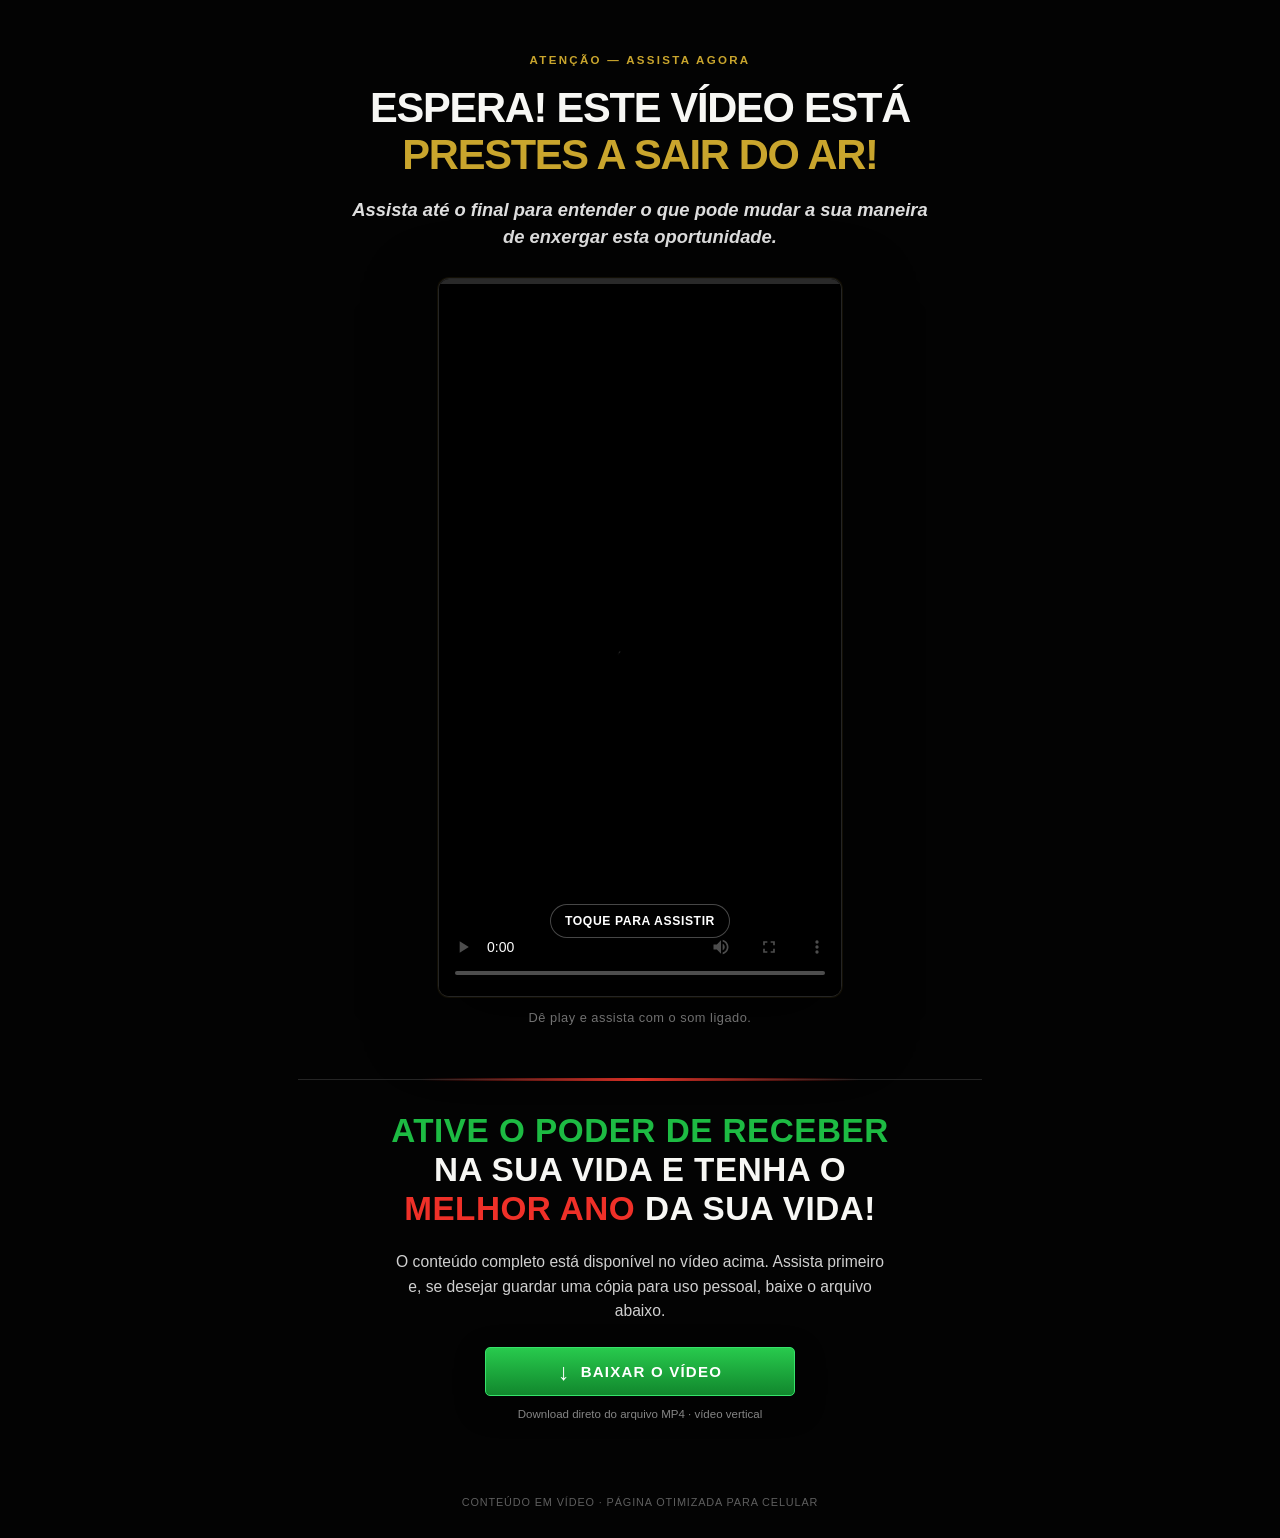
==== index.html @ bd2b7b73 "Create VSL landing page with video download" ====
<!doctype html>
<html lang="pt-BR">
  <head>
    <meta charset="UTF-8" />
    <meta name="viewport" content="width=device-width, initial-scale=1.0" />
    <meta name="theme-color" content="#000000" />
    <meta name="description" content="Assista ao vídeo especial antes que ele saia do ar." />
    <title>Assista antes que saia do ar</title>
    <link rel="preconnect" href="https://fonts.googleapis.com" />
    <link rel="preconnect" href="https://fonts.gstatic.com" crossorigin />
    <link rel="stylesheet" href="styles.css" />
  </head>
  <body>
    <main class="page-shell">
      <section class="hero" aria-labelledby="page-title">
        <p class="eyebrow">ATENÇÃO — ASSISTA AGORA</p>
        <h1 id="page-title">
          ESPERA! ESTE VÍDEO ESTÁ<br />
          <span class="gold">PRESTES A SAIR DO AR!</span>
        </h1>
        <p class="subheadline">Assista até o final para entender o que pode mudar a sua maneira de enxergar esta oportunidade.</p>
      </section>

      <section class="video-section" aria-label="Vídeo principal">
        <div class="video-frame" id="videoFrame">
          <div class="progress-track" aria-hidden="true">
            <span class="progress-fill" id="progressFill"></span>
          </div>
          <video
            id="vslVideo"
            controls
            playsinline
            preload="metadata"
            poster="/manus-storage/vsl-poster_03b961a8.jpg"
          >
            <source src="/manus-storage/vsl_27c88ec0.mp4" type="video/mp4" />
            Seu navegador não suporta a reprodução de vídeo.
          </video>
          <div class="video-status" id="videoStatus" role="status" aria-live="polite">Toque para assistir</div>
        </div>
        <p class="video-note">Dê play e assista com o som ligado.</p>
      </section>

      <section class="offer" aria-labelledby="offer-title">
        <div class="accent-line" aria-hidden="true"></div>
        <h2 id="offer-title"><span class="green">ATIVE O PODER DE RECEBER</span><br />NA SUA VIDA E TENHA O<br /><span class="red">MELHOR ANO</span> DA SUA VIDA!</h2>
        <p class="offer-copy">O conteúdo completo está disponível no vídeo acima. Assista primeiro e, se desejar guardar uma cópia para uso pessoal, baixe o arquivo abaixo.</p>
        <a class="primary-cta" href="/manus-storage/vsl_27c88ec0.mp4" download="vsl.mp4">
          <span class="cta-icon" aria-hidden="true">↓</span>
          BAIXAR O VÍDEO
        </a>
        <p class="microcopy">Download direto do arquivo MP4 · vídeo vertical</p>
      </section>
    </main>

    <footer class="footer">Conteúdo em vídeo · Página otimizada para celular</footer>
    <script src="script.js"></script>
  </body>
</html>
---- styles.css ----
* { box-sizing: border-box; }

:root {
  color-scheme: dark;
  --black: #030303;
  --white: #f7f7f4;
  --muted: #a7a7a7;
  --gold: #c9a52d;
  --green: #1dbb43;
  --red: #d93025;
  --red-dark: #7c0c12;
}

html { scroll-behavior: smooth; }

body {
  margin: 0;
  min-width: 320px;
  background: var(--black);
  color: var(--white);
  font-family: Arial, Helvetica, sans-serif;
  -webkit-font-smoothing: antialiased;
}

.page-shell {
  width: min(100%, 720px);
  margin: 0 auto;
  padding: clamp(24px, 5vw, 60px) 18px 48px;
}

.hero { text-align: center; }

.eyebrow {
  margin: 0 0 18px;
  color: var(--gold);
  font-size: 0.72rem;
  font-weight: 700;
  letter-spacing: 0.2em;
}

h1, h2 { margin: 0; text-wrap: balance; }

h1 {
  font-size: clamp(1.65rem, 5vw, 2.6rem);
  line-height: 1.14;
  font-weight: 800;
  letter-spacing: -0.03em;
}

.gold { color: var(--gold); }

.subheadline {
  max-width: 600px;
  margin: 18px auto 28px;
  color: #dedede;
  font-size: clamp(0.98rem, 2.5vw, 1.15rem);
  font-style: italic;
  font-weight: 600;
  line-height: 1.45;
}

.video-section {
  display: flex;
  flex-direction: column;
  align-items: center;
}

.video-frame {
  position: relative;
  width: min(100%, 404px);
  overflow: hidden;
  border: 1px solid #242424;
  border-radius: 11px;
  background: #000;
  box-shadow: 0 0 0 1px rgba(201, 165, 45, 0.08), 0 24px 70px rgba(0, 0, 0, 0.62);
}

video {
  display: block;
  width: 100%;
  height: auto;
  aspect-ratio: 404 / 720;
  object-fit: cover;
  background: #000;
}

.progress-track {
  position: absolute;
  z-index: 2;
  top: 0;
  left: 0;
  right: 0;
  height: 5px;
  background: rgba(255, 255, 255, 0.16);
}

.progress-fill {
  display: block;
  width: 0%;
  height: 100%;
  background: linear-gradient(90deg, #8f0000, var(--red), #ff7e54);
  transition: width 0.15s linear;
}

.video-status {
  position: absolute;
  left: 50%;
  bottom: 58px;
  transform: translateX(-50%);
  padding: 9px 14px;
  border: 1px solid rgba(255,255,255,0.28);
  border-radius: 999px;
  background: rgba(0,0,0,0.7);
  color: #fff;
  font-size: 0.76rem;
  font-weight: 700;
  letter-spacing: 0.05em;
  text-transform: uppercase;
  pointer-events: none;
  opacity: 1;
  transition: opacity 0.3s ease;
}

.video-frame.is-playing .video-status,
.video-frame.is-ended .video-status { opacity: 0; }

.video-note {
  margin: 13px 0 0;
  color: var(--muted);
  font-size: 0.8rem;
  letter-spacing: 0.04em;
  text-align: center;
}

.offer {
  position: relative;
  margin: 42px auto 0;
  padding: 31px 18px 28px;
  border-top: 1px solid #252525;
  text-align: center;
}

.accent-line {
  position: absolute;
  top: -2px;
  left: 18%;
  right: 18%;
  height: 3px;
  background: linear-gradient(90deg, transparent, var(--red), transparent);
}

h2 {
  font-size: clamp(1.25rem, 4.6vw, 2.08rem);
  line-height: 1.18;
  font-weight: 800;
  letter-spacing: 0.015em;
}

.green { color: var(--green); }
.red { color: #ef3028; }

.offer-copy {
  max-width: 490px;
  margin: 22px auto 24px;
  color: #d0d0d0;
  font-size: 0.98rem;
  line-height: 1.55;
}

.primary-cta {
  display: inline-flex;
  align-items: center;
  justify-content: center;
  gap: 10px;
  min-width: min(100%, 310px);
  padding: 15px 24px;
  border: 1px solid #36e36a;
  border-radius: 5px;
  background: linear-gradient(180deg, #28ca4d, #11872d);
  box-shadow: 0 0 0 0 rgba(29, 187, 67, 0.45), 0 10px 30px rgba(0, 0, 0, 0.35);
  color: white;
  font-size: 0.94rem;
  font-weight: 800;
  letter-spacing: 0.08em;
  text-decoration: none;
  transition: transform 0.2s ease, box-shadow 0.2s ease, filter 0.2s ease;
}

.primary-cta:hover,
.primary-cta:focus-visible {
  transform: translateY(-2px);
  box-shadow: 0 0 24px rgba(29, 187, 67, 0.24), 0 14px 32px rgba(0, 0, 0, 0.4);
  filter: brightness(1.08);
}

.primary-cta:focus-visible { outline: 2px solid var(--gold); outline-offset: 4px; }

.cta-icon { font-size: 1.45rem; line-height: 0; }

.microcopy {
  margin: 12px 0 0;
  color: #858585;
  font-size: 0.72rem;
}

.footer {
  padding: 0 18px 30px;
  color: #5e5e5e;
  font-size: 0.68rem;
  letter-spacing: 0.08em;
  text-align: center;
  text-transform: uppercase;
}

@media (min-width: 700px) {
  .page-shell { padding-top: 54px; }
  .offer { margin-top: 54px; padding-left: 32px; padding-right: 32px; }
}

@media (prefers-reduced-motion: reduce) {
  *, *::before, *::after { scroll-behavior: auto !important; transition: none !important; }
}
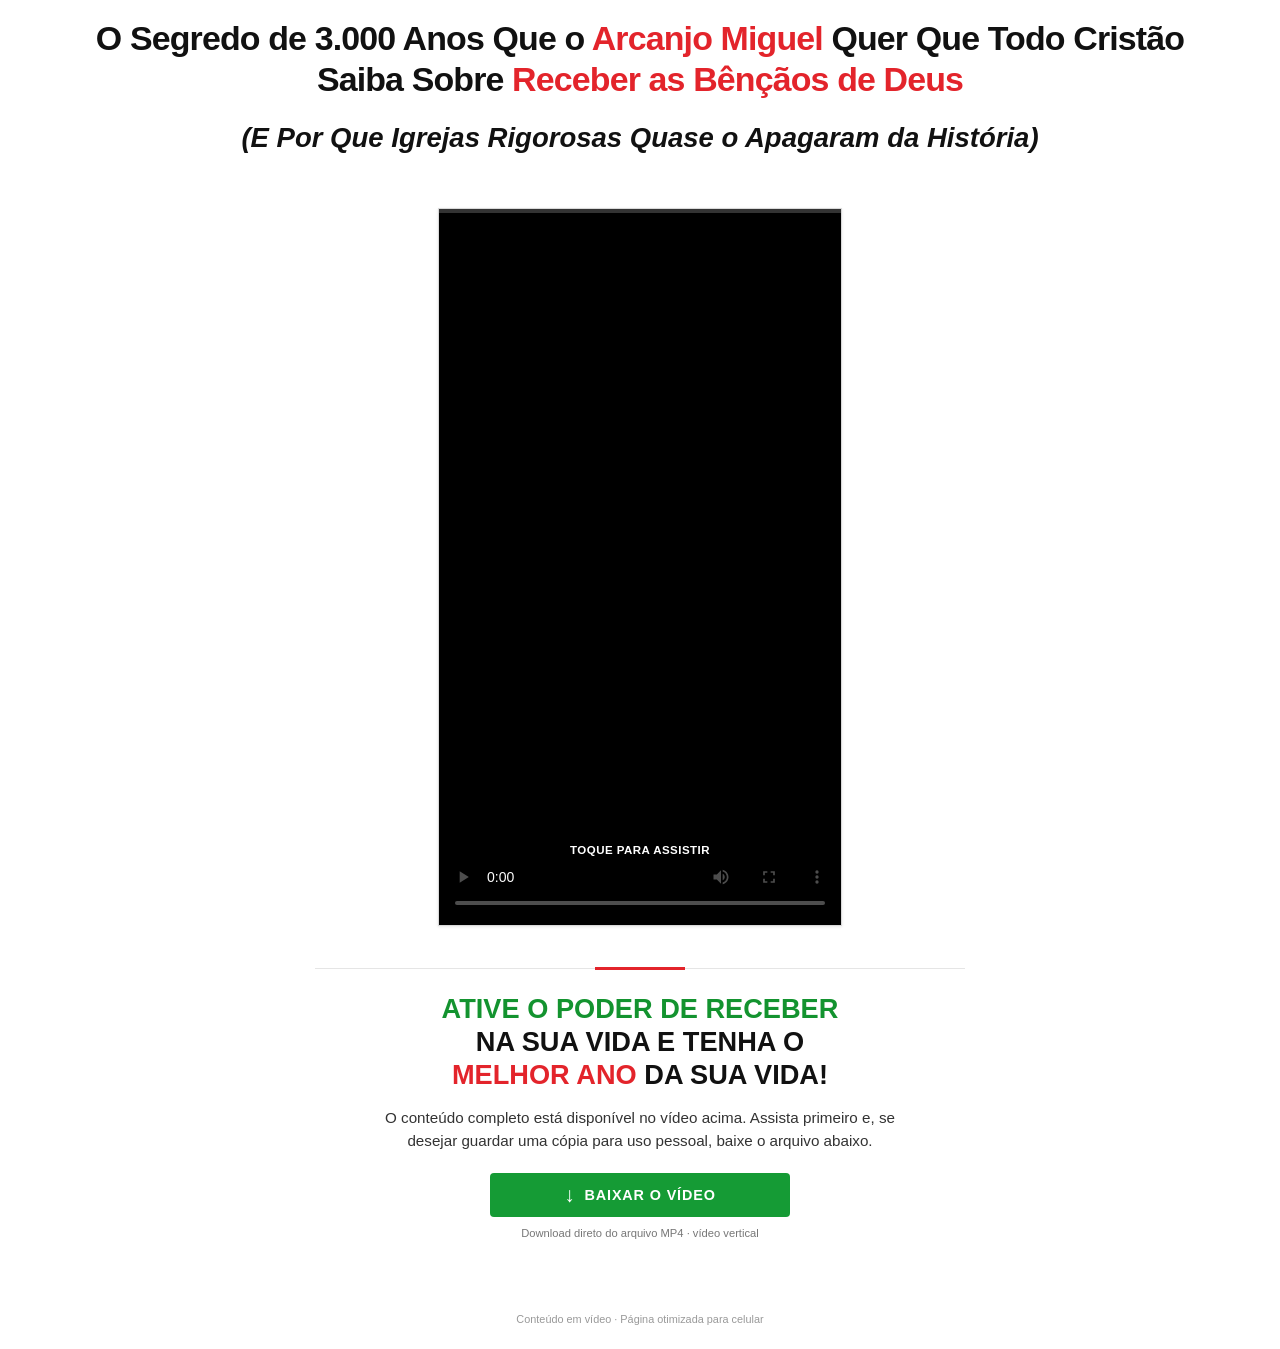
==== commit 3e814e6e: "Match reference white VSL layout" ====
--- a/index.html
+++ b/index.html
@@ -3,9 +3,9 @@
   <head>
     <meta charset="UTF-8" />
     <meta name="viewport" content="width=device-width, initial-scale=1.0" />
-    <meta name="theme-color" content="#000000" />
-    <meta name="description" content="Assista ao vídeo especial antes que ele saia do ar." />
-    <title>Assista antes que saia do ar</title>
+    <meta name="theme-color" content="#ffffff" />
+    <meta name="description" content="O Segredo de 3.000 Anos que o Arcanjo Miguel quer que todo cristão saiba." />
+    <title>O Segredo de 3.000 Anos</title>
     <link rel="preconnect" href="https://fonts.googleapis.com" />
     <link rel="preconnect" href="https://fonts.gstatic.com" crossorigin />
     <link rel="stylesheet" href="styles.css" />
@@ -13,12 +13,11 @@
   <body>
     <main class="page-shell">
       <section class="hero" aria-labelledby="page-title">
-        <p class="eyebrow">ATENÇÃO — ASSISTA AGORA</p>
         <h1 id="page-title">
-          ESPERA! ESTE VÍDEO ESTÁ<br />
-          <span class="gold">PRESTES A SAIR DO AR!</span>
+          O Segredo de 3.000 Anos Que o <span class="red-text">Arcanjo Miguel</span> Quer Que Todo Cristão<br class="desktop-break" />
+          Saiba Sobre <span class="red-text">Receber as Bênçãos de Deus</span>
         </h1>
-        <p class="subheadline">Assista até o final para entender o que pode mudar a sua maneira de enxergar esta oportunidade.</p>
+        <p class="subheadline">(E Por Que Igrejas Rigorosas Quase o Apagaram da História)</p>
       </section>
 
       <section class="video-section" aria-label="Vídeo principal">
@@ -38,7 +37,7 @@
           </video>
           <div class="video-status" id="videoStatus" role="status" aria-live="polite">Toque para assistir</div>
         </div>
-        <p class="video-note">Dê play e assista com o som ligado.</p>
+        <p class="video-note">Toque no vídeo para assistir.</p>
       </section>
 
       <section class="offer" aria-labelledby="offer-title">
--- a/styles.css
+++ b/styles.css
@@ -1,14 +1,11 @@
 * { box-sizing: border-box; }
 
 :root {
-  color-scheme: dark;
-  --black: #030303;
-  --white: #f7f7f4;
-  --muted: #a7a7a7;
-  --gold: #c9a52d;
-  --green: #1dbb43;
-  --red: #d93025;
-  --red-dark: #7c0c12;
+  color-scheme: light;
+  --black: #111111;
+  --red: #e3242b;
+  --muted: #333333;
+  --border: #e5e5e5;
 }
 
 html { scroll-behavior: smooth; }
@@ -16,63 +13,58 @@
 body {
   margin: 0;
   min-width: 320px;
-  background: var(--black);
-  color: var(--white);
+  background: #ffffff;
+  color: var(--black);
   font-family: Arial, Helvetica, sans-serif;
   -webkit-font-smoothing: antialiased;
 }
 
 .page-shell {
-  width: min(100%, 720px);
+  width: min(100%, 1280px);
   margin: 0 auto;
-  padding: clamp(24px, 5vw, 60px) 18px 48px;
-}
-
-.hero { text-align: center; }
-
-.eyebrow {
-  margin: 0 0 18px;
-  color: var(--gold);
-  font-size: 0.72rem;
+  padding: 18px 24px 52px;
+}
+
+.hero {
+  width: 100%;
+  text-align: center;
+}
+
+h1 {
+  max-width: 1190px;
+  margin: 0 auto;
+  font-size: clamp(1.55rem, 2.65vw, 2.25rem);
+  line-height: 1.2;
   font-weight: 700;
-  letter-spacing: 0.2em;
-}
-
-h1, h2 { margin: 0; text-wrap: balance; }
-
-h1 {
-  font-size: clamp(1.65rem, 5vw, 2.6rem);
-  line-height: 1.14;
-  font-weight: 800;
-  letter-spacing: -0.03em;
-}
-
-.gold { color: var(--gold); }
+  letter-spacing: -0.025em;
+  text-wrap: balance;
+}
+
+.red-text { color: var(--red); }
 
 .subheadline {
-  max-width: 600px;
-  margin: 18px auto 28px;
-  color: #dedede;
-  font-size: clamp(0.98rem, 2.5vw, 1.15rem);
+  margin: 22px auto 16px;
+  font-size: clamp(1.15rem, 2.15vw, 1.75rem);
+  line-height: 1.25;
   font-style: italic;
-  font-weight: 600;
-  line-height: 1.45;
+  font-weight: 700;
 }
 
 .video-section {
   display: flex;
   flex-direction: column;
   align-items: center;
+  margin-top: 52px;
 }
 
 .video-frame {
   position: relative;
   width: min(100%, 404px);
   overflow: hidden;
-  border: 1px solid #242424;
-  border-radius: 11px;
   background: #000;
-  box-shadow: 0 0 0 1px rgba(201, 165, 45, 0.08), 0 24px 70px rgba(0, 0, 0, 0.62);
+  border: 1px solid #d9d9d9;
+  border-radius: 0;
+  box-shadow: 0 1px 3px rgba(0, 0, 0, 0.1);
 }
 
 video {
@@ -90,131 +82,119 @@
   top: 0;
   left: 0;
   right: 0;
-  height: 5px;
-  background: rgba(255, 255, 255, 0.16);
+  height: 4px;
+  background: rgba(255, 255, 255, 0.2);
 }
 
 .progress-fill {
   display: block;
   width: 0%;
   height: 100%;
-  background: linear-gradient(90deg, #8f0000, var(--red), #ff7e54);
+  background: var(--red);
   transition: width 0.15s linear;
 }
 
 .video-status {
   position: absolute;
   left: 50%;
-  bottom: 58px;
+  bottom: 62px;
   transform: translateX(-50%);
-  padding: 9px 14px;
-  border: 1px solid rgba(255,255,255,0.28);
-  border-radius: 999px;
-  background: rgba(0,0,0,0.7);
+  padding: 7px 13px;
+  border-radius: 3px;
+  background: rgba(0, 0, 0, 0.72);
   color: #fff;
-  font-size: 0.76rem;
+  font-size: 0.72rem;
   font-weight: 700;
-  letter-spacing: 0.05em;
+  letter-spacing: 0.04em;
   text-transform: uppercase;
   pointer-events: none;
   opacity: 1;
-  transition: opacity 0.3s ease;
+  transition: opacity 0.25s ease;
 }
 
 .video-frame.is-playing .video-status,
 .video-frame.is-ended .video-status { opacity: 0; }
 
 .video-note {
-  margin: 13px 0 0;
+  display: none;
+}
+
+.offer {
+  width: min(100%, 650px);
+  margin: 42px auto 0;
+  padding: 27px 20px 22px;
+  border-top: 1px solid var(--border);
+  text-align: center;
+}
+
+.accent-line {
+  width: 90px;
+  height: 3px;
+  margin: -29px auto 23px;
+  background: var(--red);
+}
+
+h2 {
+  margin: 0;
+  font-size: clamp(1.18rem, 3.8vw, 1.7rem);
+  line-height: 1.2;
+  font-weight: 800;
+  text-transform: uppercase;
+}
+
+.green { color: #13932f; }
+.red { color: var(--red); }
+
+.offer-copy {
+  max-width: 560px;
+  margin: 16px auto 20px;
   color: var(--muted);
-  font-size: 0.8rem;
-  letter-spacing: 0.04em;
-  text-align: center;
-}
-
-.offer {
-  position: relative;
-  margin: 42px auto 0;
-  padding: 31px 18px 28px;
-  border-top: 1px solid #252525;
-  text-align: center;
-}
-
-.accent-line {
-  position: absolute;
-  top: -2px;
-  left: 18%;
-  right: 18%;
-  height: 3px;
-  background: linear-gradient(90deg, transparent, var(--red), transparent);
-}
-
-h2 {
-  font-size: clamp(1.25rem, 4.6vw, 2.08rem);
-  line-height: 1.18;
-  font-weight: 800;
-  letter-spacing: 0.015em;
-}
-
-.green { color: var(--green); }
-.red { color: #ef3028; }
-
-.offer-copy {
-  max-width: 490px;
-  margin: 22px auto 24px;
-  color: #d0d0d0;
-  font-size: 0.98rem;
-  line-height: 1.55;
+  font-size: 0.95rem;
+  line-height: 1.5;
 }
 
 .primary-cta {
   display: inline-flex;
   align-items: center;
   justify-content: center;
-  gap: 10px;
-  min-width: min(100%, 310px);
-  padding: 15px 24px;
-  border: 1px solid #36e36a;
-  border-radius: 5px;
-  background: linear-gradient(180deg, #28ca4d, #11872d);
-  box-shadow: 0 0 0 0 rgba(29, 187, 67, 0.45), 0 10px 30px rgba(0, 0, 0, 0.35);
-  color: white;
-  font-size: 0.94rem;
+  gap: 9px;
+  min-width: min(100%, 300px);
+  padding: 14px 22px;
+  border-radius: 4px;
+  background: #159b35;
+  color: #fff;
+  font-size: 0.9rem;
   font-weight: 800;
-  letter-spacing: 0.08em;
+  letter-spacing: 0.06em;
   text-decoration: none;
-  transition: transform 0.2s ease, box-shadow 0.2s ease, filter 0.2s ease;
 }
 
 .primary-cta:hover,
-.primary-cta:focus-visible {
-  transform: translateY(-2px);
-  box-shadow: 0 0 24px rgba(29, 187, 67, 0.24), 0 14px 32px rgba(0, 0, 0, 0.4);
-  filter: brightness(1.08);
-}
-
-.primary-cta:focus-visible { outline: 2px solid var(--gold); outline-offset: 4px; }
-
-.cta-icon { font-size: 1.45rem; line-height: 0; }
+.primary-cta:focus-visible { background: #0d7c29; }
+
+.primary-cta:focus-visible { outline: 2px solid var(--red); outline-offset: 4px; }
+
+.cta-icon { font-size: 1.3rem; line-height: 0; }
 
 .microcopy {
-  margin: 12px 0 0;
-  color: #858585;
-  font-size: 0.72rem;
+  margin: 10px 0 0;
+  color: #777;
+  font-size: 0.7rem;
 }
 
 .footer {
-  padding: 0 18px 30px;
-  color: #5e5e5e;
+  padding: 0 18px 24px;
+  color: #999;
   font-size: 0.68rem;
-  letter-spacing: 0.08em;
   text-align: center;
-  text-transform: uppercase;
-}
-
-@media (min-width: 700px) {
-  .page-shell { padding-top: 54px; }
-  .offer { margin-top: 54px; padding-left: 32px; padding-right: 32px; }
+}
+
+@media (max-width: 620px) {
+  .page-shell { padding: 16px 16px 40px; }
+  .desktop-break { display: none; }
+  h1 { font-size: 1.52rem; line-height: 1.18; }
+  .subheadline { margin-top: 17px; font-size: 1.05rem; }
+  .video-section { margin-top: 22px; }
 }
 
 @media (prefers-reduced-motion: reduce) {
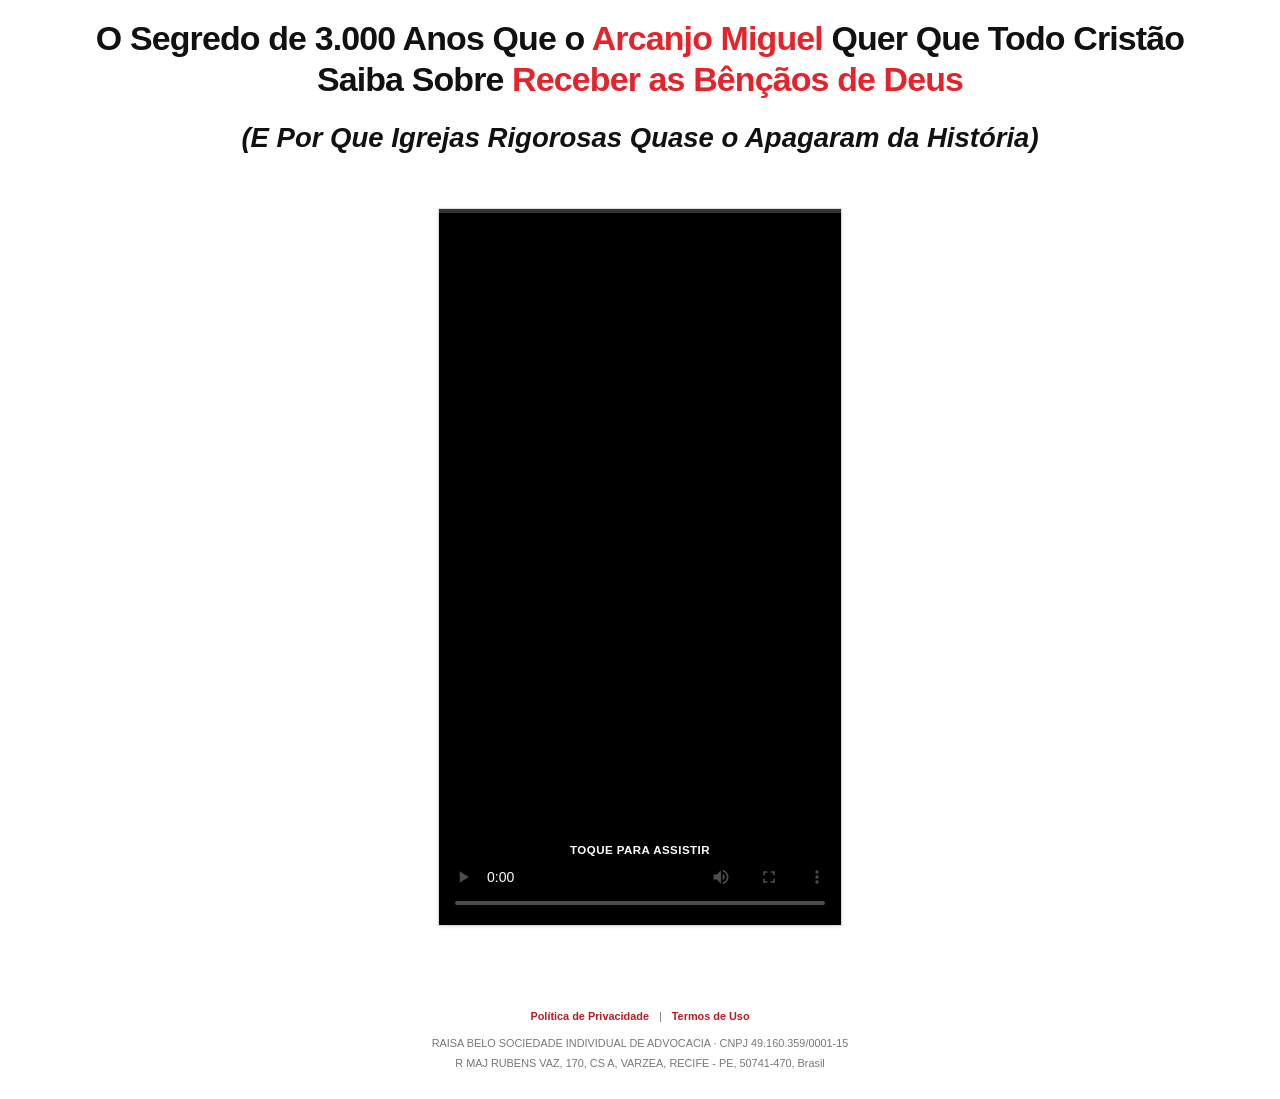
==== commit 38e7f4f3: "Add clickable privacy and terms pages" ====
--- a/index.html
+++ b/index.html
@@ -40,19 +40,17 @@
         <p class="video-note">Toque no vídeo para assistir.</p>
       </section>
 
-      <section class="offer" aria-labelledby="offer-title">
-        <div class="accent-line" aria-hidden="true"></div>
-        <h2 id="offer-title"><span class="green">ATIVE O PODER DE RECEBER</span><br />NA SUA VIDA E TENHA O<br /><span class="red">MELHOR ANO</span> DA SUA VIDA!</h2>
-        <p class="offer-copy">O conteúdo completo está disponível no vídeo acima. Assista primeiro e, se desejar guardar uma cópia para uso pessoal, baixe o arquivo abaixo.</p>
-        <a class="primary-cta" href="/manus-storage/vsl_27c88ec0.mp4" download="vsl.mp4">
-          <span class="cta-icon" aria-hidden="true">↓</span>
-          BAIXAR O VÍDEO
-        </a>
-        <p class="microcopy">Download direto do arquivo MP4 · vídeo vertical</p>
-      </section>
     </main>
 
-    <footer class="footer">Conteúdo em vídeo · Página otimizada para celular</footer>
+    <footer class="footer">
+      <nav aria-label="Links legais">
+        <a href="/politica-de-privacidade.html">Política de Privacidade</a>
+        <span aria-hidden="true">|</span>
+        <a href="/termos-de-uso.html">Termos de Uso</a>
+      </nav>
+      <p>RAISA BELO SOCIEDADE INDIVIDUAL DE ADVOCACIA · CNPJ 49.160.359/0001-15</p>
+      <p>R MAJ RUBENS VAZ, 170, CS A, VARZEA, RECIFE - PE, 50741-470, Brasil</p>
+    </footer>
     <script src="script.js"></script>
   </body>
 </html>
--- a/styles.css
+++ b/styles.css
@@ -183,11 +183,17 @@
 }
 
 .footer {
-  padding: 0 18px 24px;
-  color: #999;
+  padding: 30px 18px 24px;
+  color: #777;
   font-size: 0.68rem;
+  line-height: 1.55;
   text-align: center;
 }
+
+.footer nav { display: flex; justify-content: center; gap: 10px; margin-bottom: 10px; }
+.footer a { color: #b51d24; font-weight: 700; text-decoration: none; }
+.footer a:hover, .footer a:focus-visible { text-decoration: underline; }
+.footer p { margin: 3px 0; }
 
 @media (max-width: 620px) {
   .page-shell { padding: 16px 16px 40px; }
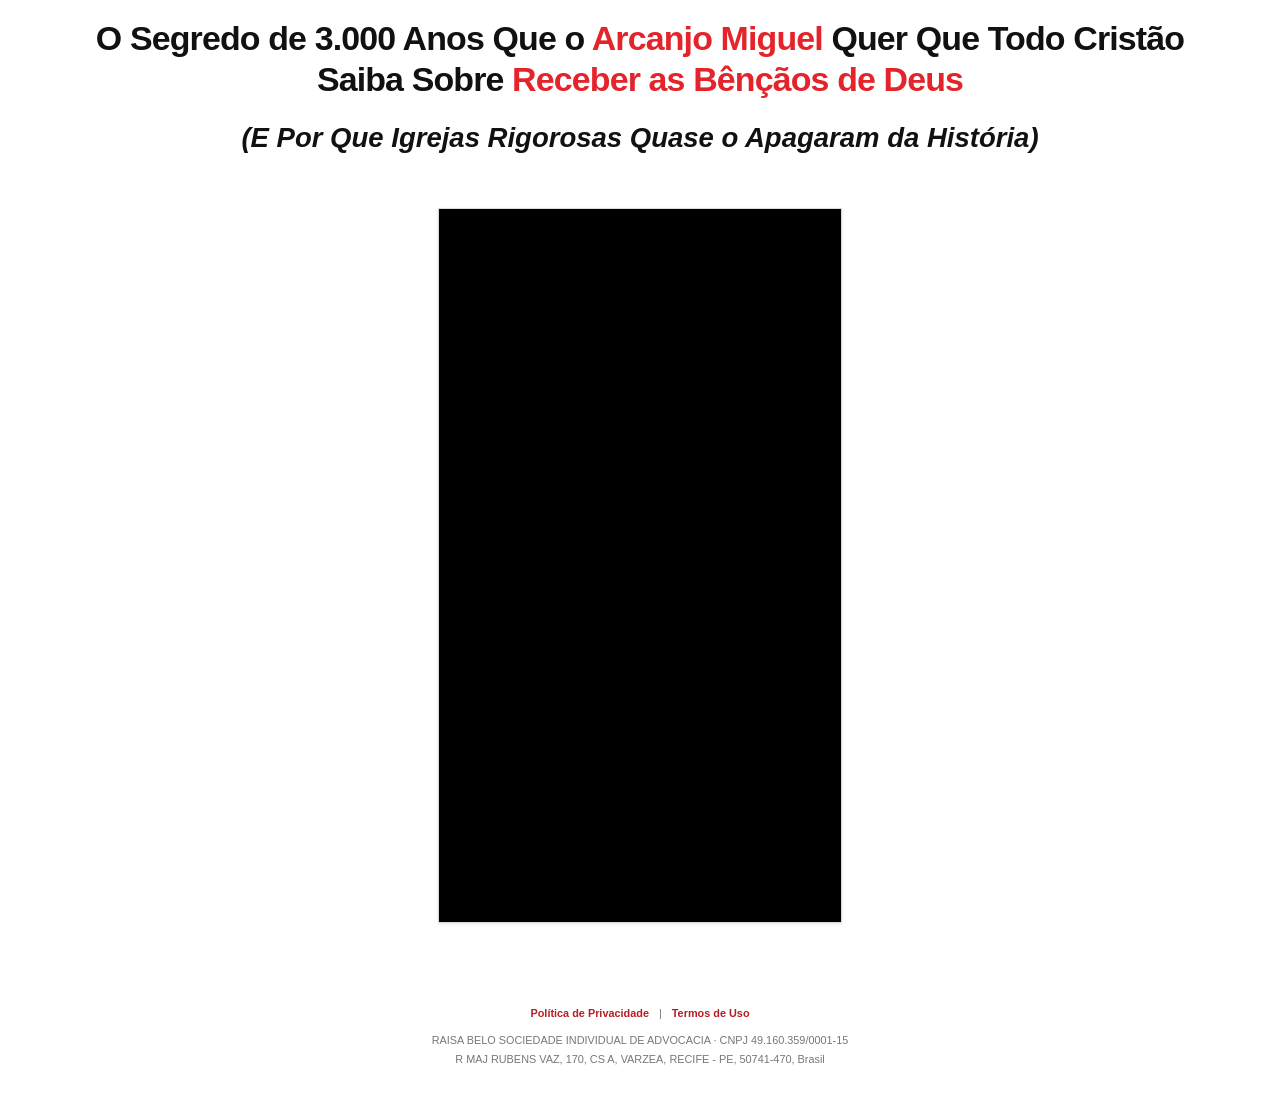
==== commit 83fba5a9: "Embed user provided Vturb player" ====
--- a/index.html
+++ b/index.html
@@ -22,22 +22,10 @@
 
       <section class="video-section" aria-label="Vídeo principal">
         <div class="video-frame" id="videoFrame">
-          <div class="progress-track" aria-hidden="true">
-            <span class="progress-fill" id="progressFill"></span>
-          </div>
-          <video
-            id="vslVideo"
-            controls
-            playsinline
-            preload="metadata"
-            poster="/manus-storage/vsl-poster_03b961a8.jpg"
-          >
-            <source src="/manus-storage/vsl_27c88ec0.mp4" type="video/mp4" />
-            Seu navegador não suporta a reprodução de vídeo.
-          </video>
-          <div class="video-status" id="videoStatus" role="status" aria-live="polite">Toque para assistir</div>
+          <vturb-smartplayer id="vid-6ac3e73ff904c2386cbf658b" style="display: block; margin: 0 auto; width: 100%; max-width: 400px;">
+            <div class="vturb-player-placeholder" style="position: relative; width: 100%; padding: 178.21782178217822% 0 0; z-index: 0; background-color: black;"></div>
+          </vturb-smartplayer>
         </div>
-        <p class="video-note">Toque no vídeo para assistir.</p>
       </section>
 
     </main>
@@ -51,6 +39,12 @@
       <p>RAISA BELO SOCIEDADE INDIVIDUAL DE ADVOCACIA · CNPJ 49.160.359/0001-15</p>
       <p>R MAJ RUBENS VAZ, 170, CS A, VARZEA, RECIFE - PE, 50741-470, Brasil</p>
     </footer>
+    <script type="text/javascript">
+      var s = document.createElement("script");
+      s.src = "https://scripts.converteai.net/dc8ab8c0-f9ac-47c3-af12-a4174ba40c45/players/6ac3e73ff904c2386cbf658b/v4/player.js";
+      s.async = true;
+      document.head.appendChild(s);
+    </script>
     <script src="script.js"></script>
   </body>
 </html>
